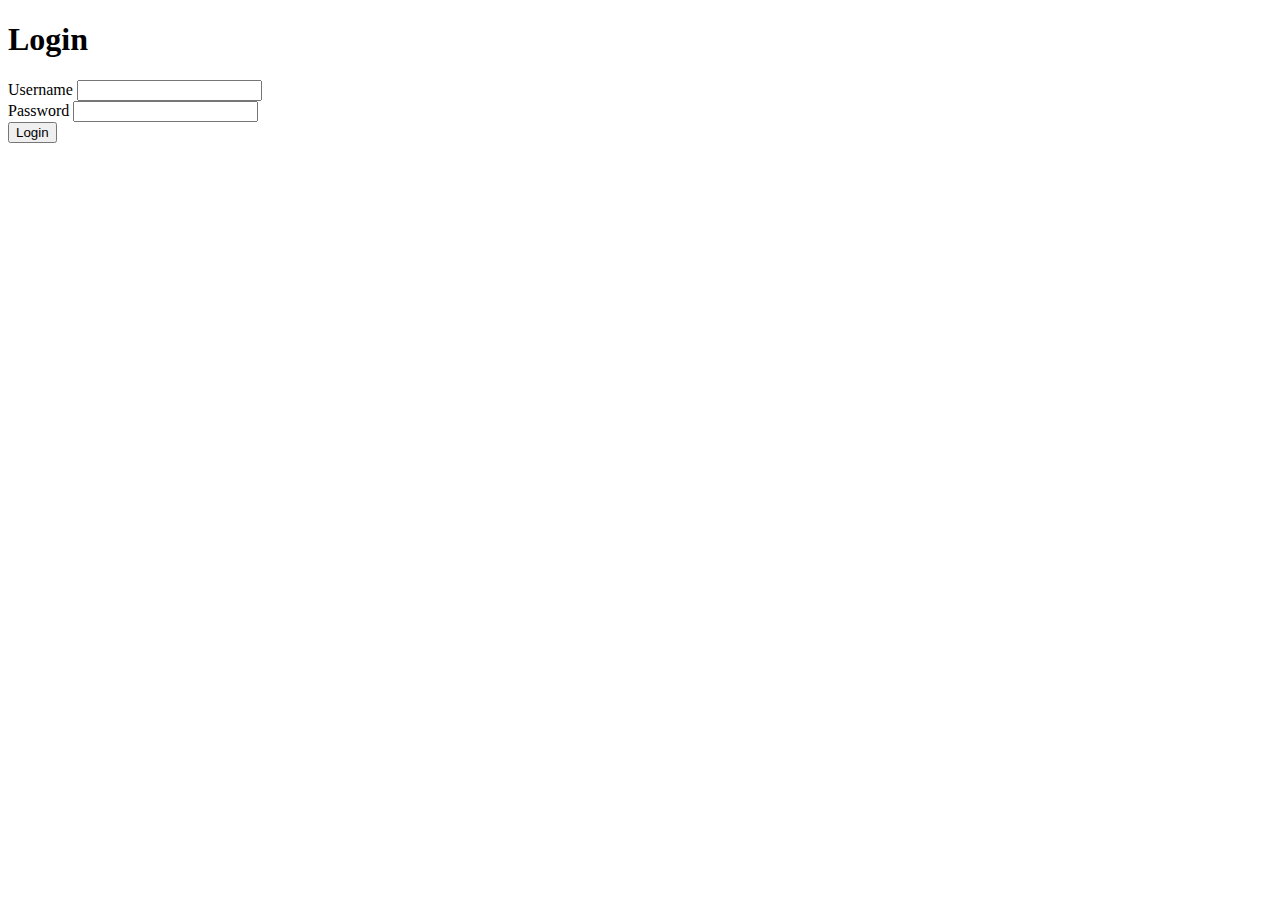
==== index.html @ b4669f90 "Add files via upload" ====
<!DOCTYPE html>
<html lang="en">
<head>
    <meta charset="UTF-8">
    <meta name="viewport" content="width=device-width, initial-scale=1.0">
    <title>Enhanced Login Page</title>
    <link rel="stylesheet" href="docs/style.css" title="" type="text/css" />
<body>
    <div class="container" id="loginContainer">
        <h1>Login</h1>
        <form id="loginForm">
            <div class="form-group">
                <label for="username">Username</label>
                <input type="text" id="username" name="username" required>
            </div>
            <div class="form-group">
                <label for="password">Password</label>
                <input type="password" id="password" name="password" required>
            </div>
            <button type="submit">Login</button>
        </form>
        <div id="message"></div>
        <div id="error-message" class="error"></div>
    </div>

    <script src="docs/script.js"></script>
</body>
</html>
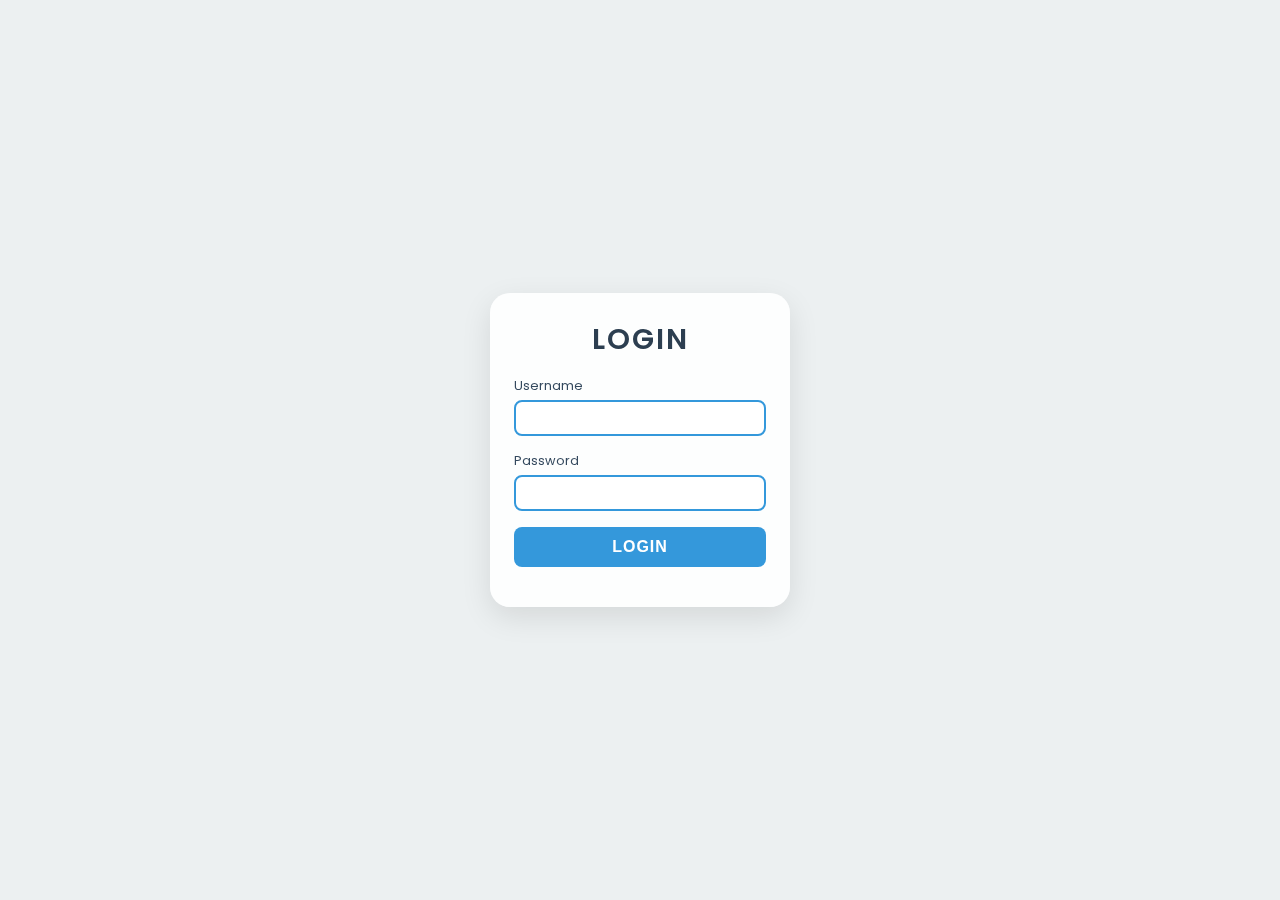
==== commit fa98632f: "index.html" ====
--- a/index.html
+++ b/index.html
@@ -3,7 +3,7 @@
 <head>
     <meta charset="UTF-8">
     <meta name="viewport" content="width=device-width, initial-scale=1.0">
-    <title>Enhanced Login Page</title>
+    <title>Admin Login Page</title>
     <link rel="stylesheet" href="docs/style.css" title="" type="text/css" />
 <body>
     <div class="container" id="loginContainer">
--- a/docs/style.css
+++ b/docs/style.css
@@ -0,0 +1,134 @@
+@import url('https://fonts.googleapis.com/css2?family=Poppins:wght@300;400;600&display=swap');
+
+:root {
+    --primary-color: #3498db;
+    --secondary-color: #2c3e50;
+    --accent-color: #e74c3c;
+    --background-color: #ecf0f1;
+    --text-color: #34495e;
+}
+
+/* Prevents scrolling while keeping zoom functionality */
+html, body {
+    overflow: hidden;
+    touch-action: pan-x pan-y;
+}
+
+body {
+    font-family: 'Poppins', sans-serif;
+    background-color: var(--background-color);
+    background-image: url('https://images.unsplash.com/photo-1569154941061-e231b4725ef1?ixlib=rb-4.0.3&ixid=MnwxMjA3fDB8MHxwaG90by1wYWdlfHx8fGVufDB8fHx8&auto=format&fit=crop&w=1470&q=80');
+    background-size: cover;
+    background-position: center;
+    background-attachment: fixed;
+    margin: 0;
+    padding: 0;
+    min-height: 100vh;
+    display: flex;
+    justify-content: center;
+    align-items: center;
+    zoom: reset;
+    -webkit-text-size-adjust: 100%;
+    -ms-touch-action: pinch-zoom;
+    -webkit-touch-callout: none;
+}
+
+.container {
+    background-color: rgba(255, 255, 255, 0.9);
+    border-radius: 20px;
+    padding: 1.5rem;
+    box-shadow: 0 10px 30px rgba(0, 0, 0, 0.1);
+    width: 100%;
+    max-width: 300px;
+    backdrop-filter: blur(10px);
+    box-sizing: border-box;
+}
+
+h1 {
+    color: var(--secondary-color);
+    text-align: center;
+    margin-bottom: 1rem;
+    font-size: 1.8rem;
+    font-weight: 600;
+    text-transform: uppercase;
+    letter-spacing: 2px;
+    margin-top: 0.1rem;
+}
+
+form {
+    display: grid;
+    gap: 1rem;
+}
+
+.form-group {
+    position: relative;
+}
+
+label {
+    color: var(--text-color);
+    font-size: 0.8rem;
+    margin-bottom: 0.3rem;
+    display: block;
+}
+
+input {
+    width: 100%;
+    padding: 0.5rem;
+    border: 2px solid var(--primary-color);
+    border-radius: 8px;
+    font-size: 0.9rem;
+    color: var(--text-color);
+    background-color: rgba(255, 255, 255, 0.8);
+    box-sizing: border-box;
+}
+
+input:focus {
+    outline: none;
+    border-color: var(--accent-color);
+    box-shadow: 0 0 0 3px rgba(231, 76, 60, 0.3);
+}
+
+button {
+    background-color: var(--primary-color);
+    color: white;
+    padding: 0.7rem;
+    border: none;
+    border-radius: 8px;
+    cursor: pointer;
+    font-size: 1rem;
+    font-weight: 600;
+    text-transform: uppercase;
+    letter-spacing: 1px;
+    transition: all 0.3s ease;
+    width: 100%;
+}
+
+button:hover {
+    background-color: var(--accent-color);
+    transform: translateY(-2px);
+    box-shadow: 0 4px 6px rgba(0, 0, 0, 0.1);
+}
+
+button:active {
+    transform: translateY(1px);
+}
+
+#message {
+    text-align: center;
+    color: var(--accent-color);
+    margin-top: 1rem;
+    font-size: 0.9rem;
+}
+
+.error {
+    color: var(--accent-color);
+    font-size: 0.9rem;
+    margin-top: 1rem;
+    text-align: center;
+}
+
+@media (max-width: 768px) {
+    .container {
+        max-width: 90%;
+    }
+}
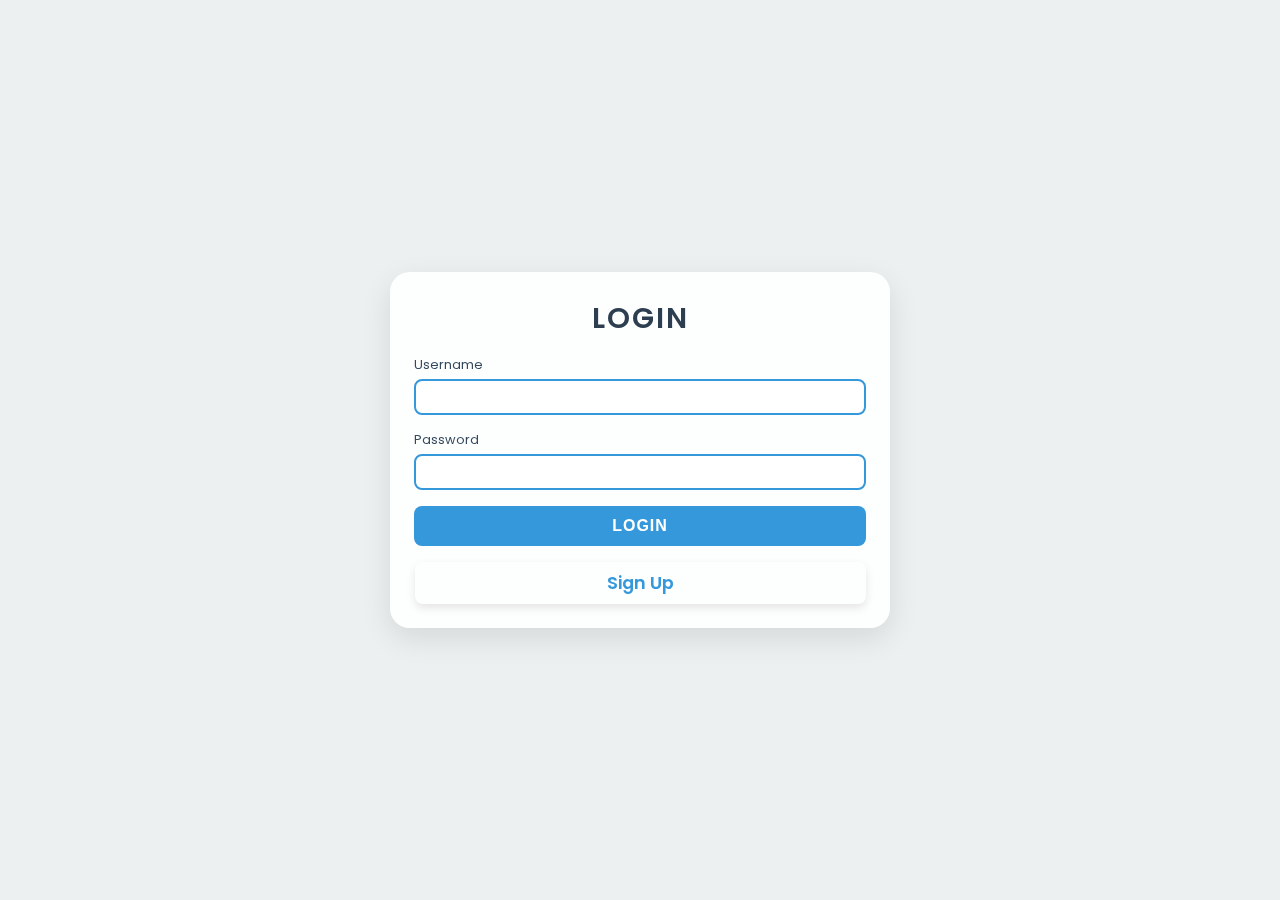
==== commit 8eec2a27: "Update V1.2" ====
--- a/index.html
+++ b/index.html
@@ -5,6 +5,7 @@
     <meta name="viewport" content="width=device-width, initial-scale=1.0">
     <title>Admin Login Page</title>
     <link rel="stylesheet" href="docs/style.css" title="" type="text/css" />
+</head>
 <body>
     <div class="container" id="loginContainer">
         <h1>Login</h1>
@@ -21,8 +22,12 @@
         </form>
         <div id="message"></div>
         <div id="error-message" class="error"></div>
+        <div class="signup-link-container">
+            <a href="signup.html" class="signup-link">Sign Up</a>
+        </div>
+        
     </div>
 
-    <script src="docs/script.js"></script>
+    <script src="docs/loginJs.js"></script>
 </body>
 </html>
--- a/docs/style.css
+++ b/docs/style.css
@@ -29,8 +29,6 @@
     align-items: center;
     zoom: reset;
     -webkit-text-size-adjust: 100%;
-    -ms-touch-action: pinch-zoom;
-    -webkit-touch-callout: none;
 }
 
 .container {
@@ -38,8 +36,8 @@
     border-radius: 20px;
     padding: 1.5rem;
     box-shadow: 0 10px 30px rgba(0, 0, 0, 0.1);
-    width: 100%;
-    max-width: 300px;
+    width: 130%;
+    max-width: 500px;
     backdrop-filter: blur(10px);
     box-sizing: border-box;
 }
@@ -127,6 +125,39 @@
     text-align: center;
 }
 
+.signup-link-container {
+    display: flex;
+    justify-content: center;
+    align-items: center;
+    width: 100%; /* Ensure it takes up the full width */
+    margin-top: 1.5rem; /* Adds spacing from other elements */
+    margin-top: 0.2rem;
+}
+
+.signup-link {
+    color: var(--primary-color);
+    text-decoration: none;
+    font-weight: 600;
+    font-size: 1.1rem; /* Increase font size for better visibility */
+    padding: 0.5rem 12rem; /* Button-like appearance */
+    border-radius: 8px;
+    transition: all 0.3s ease;
+    box-shadow: 0 4px 10px rgba(0, 0, 0, 0.1);
+}
+
+.signup-link:hover {
+    text-decoration: none;
+    background-color: rgba(52, 152, 219, 0.1); /* Light background color on hover */
+    color: var(--accent-color); /* Change text color on hover */
+    transform: translateY(-2px);
+    box-shadow: 0 6px 12px rgba(0, 0, 0, 0.15); /* More pronounced shadow on hover */
+}
+
+.signup-link:active {
+    transform: translateY(1px); /* Add a subtle effect when clicked */
+    box-shadow: 0 4px 10px rgba(0, 0, 0, 0.1); /* Reset shadow when active */
+}
+
 @media (max-width: 768px) {
     .container {
         max-width: 90%;
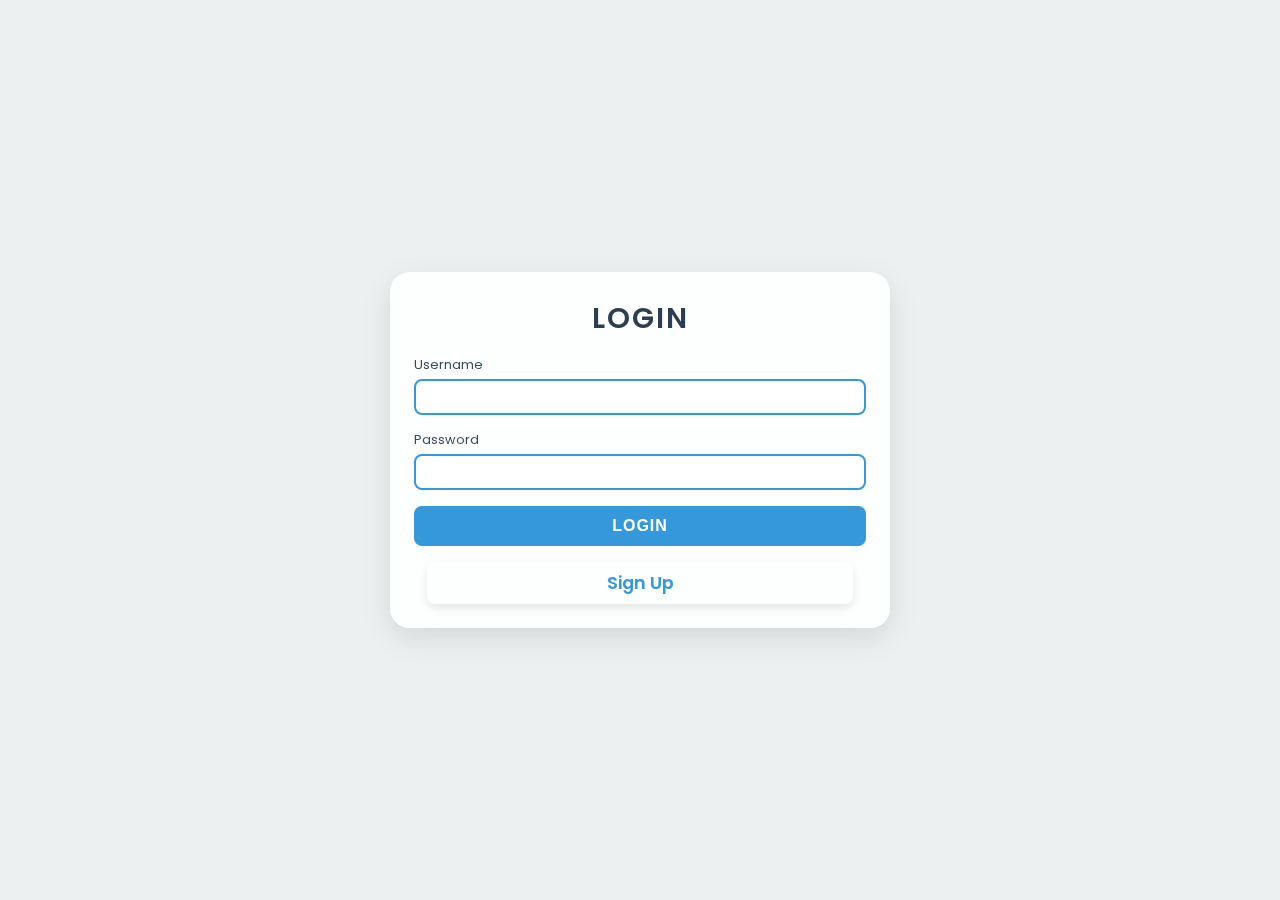
==== commit 793cb797: "index.html" ====
--- a/index.html
+++ b/index.html
@@ -23,7 +23,7 @@
         <div id="message"></div>
         <div id="error-message" class="error"></div>
         <div class="signup-link-container">
-            <a href="signup.html" class="signup-link">Sign Up</a>
+            <a href="signUp.html" class="signup-link">Sign Up</a>
         </div>
         
     </div>
--- a/docs/style.css
+++ b/docs/style.css
@@ -122,6 +122,8 @@
     color: var(--accent-color);
     font-size: 0.9rem;
     margin-top: 1rem;
+    margin-top: 1rem;
+    margin-bottom: 1rem;
     text-align: center;
 }
 
@@ -139,7 +141,7 @@
     text-decoration: none;
     font-weight: 600;
     font-size: 1.1rem; /* Increase font size for better visibility */
-    padding: 0.5rem 12rem; /* Button-like appearance */
+    padding: 0.5rem 11.2rem; /* Adjust padding to fit text properly */
     border-radius: 8px;
     transition: all 0.3s ease;
     box-shadow: 0 4px 10px rgba(0, 0, 0, 0.1);
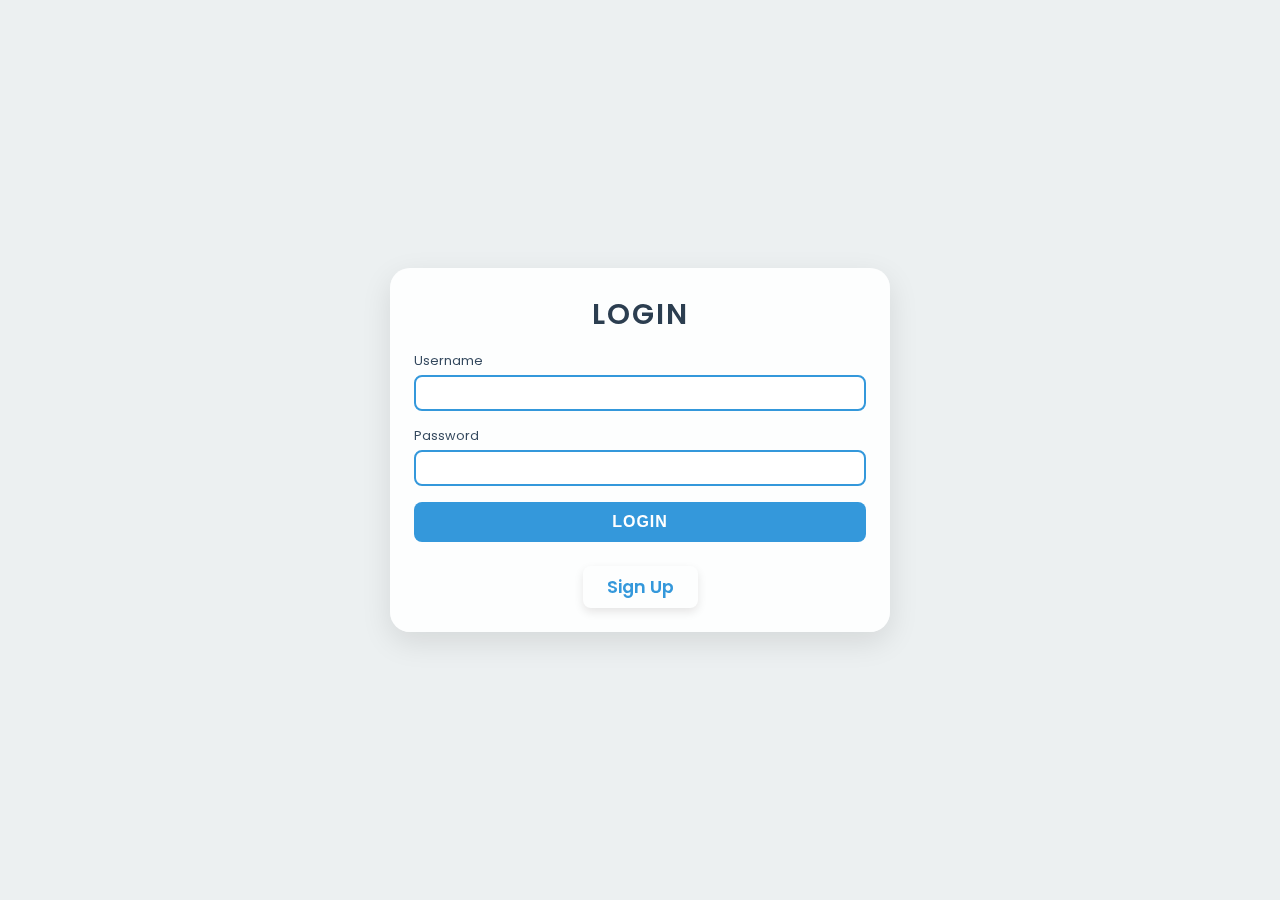
==== commit 016efc58: "Add files via upload" ====
--- a/index.html
+++ b/index.html
@@ -25,8 +25,8 @@
         <div class="signup-link-container">
             <a href="signUp.html" class="signup-link">Sign Up</a>
         </div>
-        
     </div>
+    
 
     <script src="docs/loginJs.js"></script>
 </body>
--- a/docs/style.css
+++ b/docs/style.css
@@ -36,23 +36,25 @@
     border-radius: 20px;
     padding: 1.5rem;
     box-shadow: 0 10px 30px rgba(0, 0, 0, 0.1);
-    width: 130%;
+    width: 90%; /* Adjust width for smaller screens */
     max-width: 500px;
     backdrop-filter: blur(10px);
     box-sizing: border-box;
+    text-align: center; /* Center align text within the container */
 }
 
 h1 {
     color: var(--secondary-color);
-    text-align: center;
     margin-bottom: 1rem;
     font-size: 1.8rem;
     font-weight: 600;
     text-transform: uppercase;
     letter-spacing: 2px;
     margin-top: 0.1rem;
+    white-space: nowrap; /* Prevent wrapping of text */
 }
 
+/* Form styles */
 form {
     display: grid;
     gap: 1rem;
@@ -67,6 +69,7 @@
     font-size: 0.8rem;
     margin-bottom: 0.3rem;
     display: block;
+    text-align: left; /* Align text to the left */
 }
 
 input {
@@ -116,32 +119,34 @@
     color: var(--accent-color);
     margin-top: 1rem;
     font-size: 0.9rem;
+    text-align: center;
+    margin-bottom: 1rem;
 }
 
-.error {
-    color: var(--accent-color);
-    font-size: 0.9rem;
-    margin-top: 1rem;
-    margin-top: 1rem;
+/* Styling for the error message */
+#error-message, #signupErrorMessage {
+    color: red;
+    font-weight: bold;
+    font-size: 14px;
+    margin-top: 10px;
+    text-align: center;
     margin-bottom: 1rem;
-    text-align: center;
 }
 
 .signup-link-container {
     display: flex;
     justify-content: center;
     align-items: center;
-    width: 100%; /* Ensure it takes up the full width */
-    margin-top: 1.5rem; /* Adds spacing from other elements */
-    margin-top: 0.2rem;
+    width: 100%;
+    margin-top: 1.5rem;
 }
 
 .signup-link {
     color: var(--primary-color);
     text-decoration: none;
     font-weight: 600;
-    font-size: 1.1rem; /* Increase font size for better visibility */
-    padding: 0.5rem 11.2rem; /* Adjust padding to fit text properly */
+    font-size: 1.1rem;
+    padding: 0.5rem 1.5rem; /* Adjust padding */
     border-radius: 8px;
     transition: all 0.3s ease;
     box-shadow: 0 4px 10px rgba(0, 0, 0, 0.1);
@@ -149,19 +154,45 @@
 
 .signup-link:hover {
     text-decoration: none;
-    background-color: rgba(52, 152, 219, 0.1); /* Light background color on hover */
-    color: var(--accent-color); /* Change text color on hover */
+    background-color: rgba(52, 152, 219, 0.1);
+    color: var(--accent-color);
     transform: translateY(-2px);
-    box-shadow: 0 6px 12px rgba(0, 0, 0, 0.15); /* More pronounced shadow on hover */
+    box-shadow: 0 6px 12px rgba(0, 0, 0, 0.15);
 }
 
 .signup-link:active {
-    transform: translateY(1px); /* Add a subtle effect when clicked */
-    box-shadow: 0 4px 10px rgba(0, 0, 0, 0.1); /* Reset shadow when active */
+    transform: translateY(1px);
+    box-shadow: 0 4px 10px rgba(0, 0, 0, 0.1);
 }
 
+/* Media queries for smaller screens */
 @media (max-width: 768px) {
     .container {
-        max-width: 90%;
+        width: 90%; /* Ensure the container scales properly */
+        padding: 1rem;
+    }
+
+    h1 {
+        font-size: 1.5rem; /* Reduce font size */
+    }
+
+    .signup-link {
+        font-size: 1rem;
+        padding: 0.3rem 1rem; /* Reduce padding */
     }
 }
+
+@media (max-width: 480px) {
+    .container {
+        width: 100%; /* Take up full width */
+        margin: 0 1rem; /* Add some padding around the edges */
+    }
+
+    h1 {
+        font-size: 1.2rem; /* Further reduce font size for very small screens */
+    }
+
+    button {
+        font-size: 0.9rem; /* Adjust button font size */
+    }
+}
